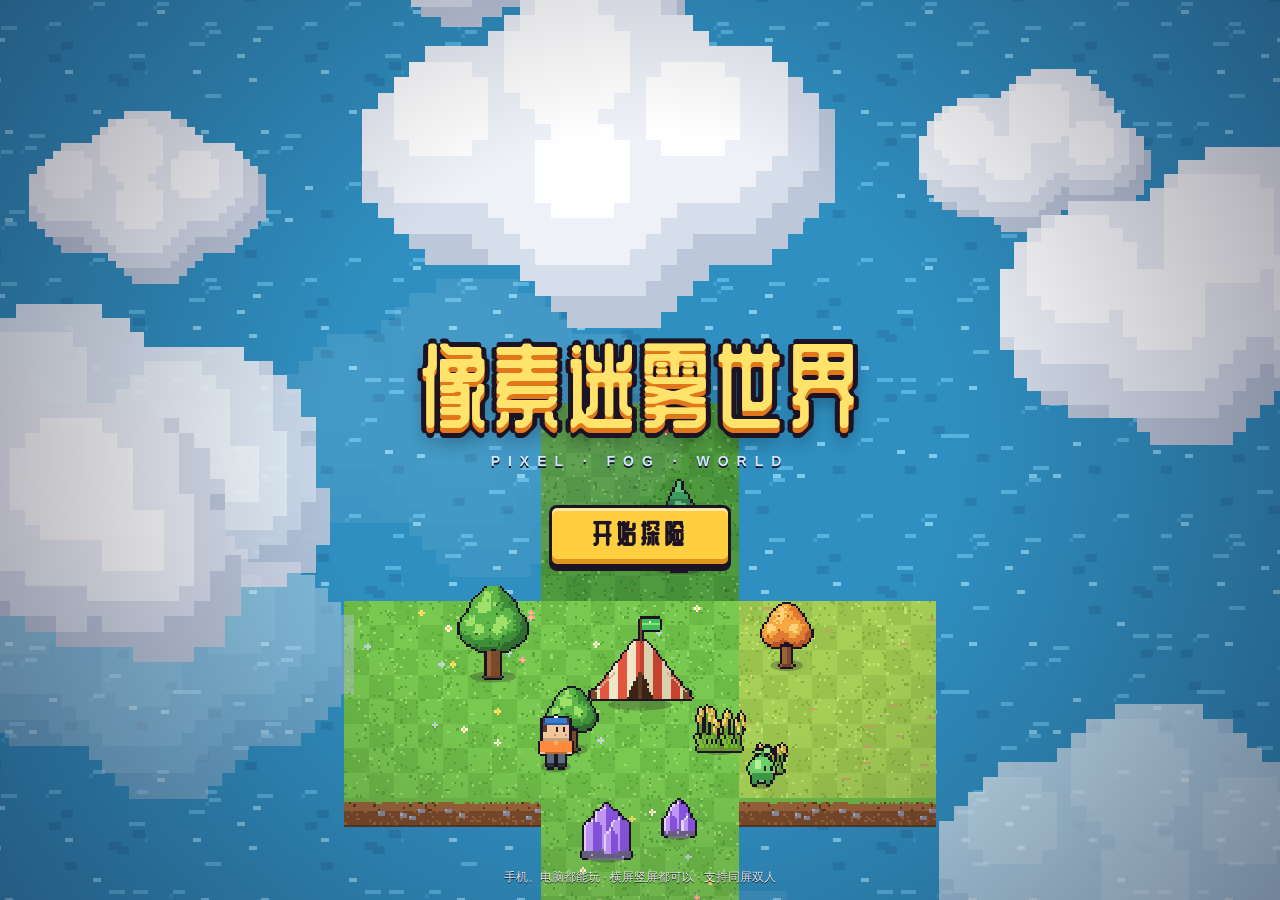
==== index.html @ 443a669f "像素迷雾世界：网页重制版（手机/电脑，单人/双人） - 9x9 迷雾地块、自动采集/战斗、建造与升级（沿用原版数值表） - 小精灵采集、昼夜循环与海盗来袭、营地防守与复活 - 4 个异世界小游戏、3 " ====
<!DOCTYPE html>
<html lang="zh-CN">
<head>
  <meta charset="utf-8">
  <title>像素迷雾世界</title>
  <meta name="viewport" content="width=device-width, initial-scale=1, maximum-scale=1, user-scalable=no, viewport-fit=cover">
  <meta name="description" content="洪水淹没家园，你漂到迷雾笼罩的小岛。采集资源、驱散迷雾、抵御海盗，找到雾外的新大陆。手机电脑都能玩的像素生存建造小游戏，支持同屏双人。">
  <meta name="theme-color" content="#1c1424">
  <meta name="apple-mobile-web-app-capable" content="yes">
  <meta name="mobile-web-app-capable" content="yes">
  <meta name="apple-mobile-web-app-status-bar-style" content="black-translucent">
  <meta name="apple-mobile-web-app-title" content="像素迷雾世界">
  <meta name="format-detection" content="telephone=no">
  <meta name="x5-orientation" content="portrait|landscape">
  <link rel="icon" href="icon.svg" type="image/svg+xml">
  <link rel="apple-touch-icon" href="icon-192.png">
  <link rel="manifest" href="manifest.webmanifest">
  <link rel="preconnect" href="https://fonts.googleapis.com">
  <link rel="preconnect" href="https://fonts.gstatic.com" crossorigin>
  <link rel="stylesheet" href="https://fonts.googleapis.com/css2?family=ZCOOL+QingKe+HuangYou&display=swap">
  <link rel="stylesheet" href="css/style.css">
</head>
<body>
  <div id="app">
    <canvas id="cv"></canvas>
    <div id="touch"></div>
    <div id="stick0" class="stick"></div><div id="knob0" class="knob"></div>
    <div id="stick1" class="stick p2"></div><div id="knob1" class="knob p2"></div>

    <!-- 游戏内 HUD -->
    <div id="hud" class="hidden">
      <div class="top">
        <div class="res">
          <div class="pill"><img data-icon="0" alt="木材"><span id="r0">0</span></div>
          <div class="pill"><img data-icon="1" alt="水稻"><span id="r1">0</span></div>
          <div class="pill"><img data-icon="2" alt="紫水晶"><span id="r2">0</span></div>
          <div class="pill gold"><img data-icon="3" alt="金币"><span id="r3">0</span></div>
        </div>
        <div class="right">
          <div class="daybox"><canvas id="clock" width="88" height="88"></canvas><span id="dayLabel">第1天</span></div>
          <button id="btnPause" class="iconbtn" aria-label="暂停">❚❚</button>
        </div>
      </div>
      <div class="row2">
        <div id="task"><span class="tg">目标</span><span id="taskText"></span></div>
        <div class="camp"><span class="lab">营地</span><div class="bar"><div id="campHp"></div></div><span id="campHpTxt"></span></div>
      </div>
      <div id="alerts">
        <div id="countdown"><span>海盗来袭</span><b id="cdNum">0:10</b></div>
        <div id="pirN"><img data-icon="6" alt=""><span>海盗 ×<b id="pirNum">0</b></span></div>
        <button id="letterBtn"><span class="env">✉</span><span>海盗来信</span></button>
      </div>
      <canvas id="minimap" width="120" height="120" title="点击放大/缩小"></canvas>
      <div id="deskHint"></div>
    </div>

    <div id="prompt0" class="prompt"></div>
    <div id="prompt1" class="prompt p2"></div>
    <button id="actBtn"></button>
    <div id="toasts"></div>
    <div id="warn"></div>
    <div id="banner"></div>

    <!-- 菜单页 -->
    <div id="screens">
      <section class="scr" id="scrTitle">
        <div class="logo"><div class="l1">像素迷雾世界</div><div class="l2">PIXEL · FOG · WORLD</div></div>
        <button class="btn big yellow" data-go="mode">开始探险</button>
        <div class="foot">手机、电脑都能玩 · 横屏竖屏都可以 · 支持同屏双人</div>
      </section>

      <section class="scr" id="scrMode">
        <div class="stitle">选择模式</div>
        <div class="modes">
          <button class="mode panel" data-mode="1">
            <canvas class="mart" width="132" height="96" data-art="1"></canvas>
            <div class="mt">单人模式</div>
            <div class="md">独自漂流，一个人建设小岛</div>
            <div class="best" id="best0">最好成绩：--:--:--</div>
          </button>
          <button class="mode panel" data-mode="2">
            <canvas class="mart" width="132" height="96" data-art="2"></canvas>
            <div class="mt">双人模式</div>
            <div class="md">同一台设备，两人合作</div>
            <div class="best" id="best1">最好成绩：--:--:--</div>
          </button>
        </div>
        <div class="mrow">
          <button class="btn sm" data-go="endings">结局图鉴</button>
          <button class="btn sm" data-go="help">玩法说明</button>
          <button class="btn sm" id="btnMusic">音乐：开</button>
          <button class="btn sm" id="btnSfx">音效：开</button>
        </div>
        <button class="back" data-go="title">‹ 返回</button>
      </section>

      <section class="scr" id="scrRole">
        <div class="stitle" id="roleTitle">选择角色</div>
        <div class="rolewrap">
          <div class="roles" id="roleGrid"></div>
          <div class="roledetail panel" id="roleDetail"></div>
        </div>
        <button class="back" data-go="mode">‹ 返回</button>
      </section>

      <section class="scr" id="scrStory">
        <canvas id="storyCv" width="320" height="180"></canvas>
        <div class="cap" id="storyCap"></div>
        <div class="tapnext">点击继续</div>
        <button class="skip" id="storySkip">跳过 ›</button>
      </section>

      <section class="scr" id="scrEndings">
        <div class="stitle">结局图鉴</div>
        <div class="ends" id="endGrid"></div>
        <button class="back" data-go="mode">‹ 返回</button>
      </section>
    </div>

    <div id="dlg"></div>
    <div id="fade"></div>
    <div id="rotateTip"></div>
  </div>

  <script src="js/util.js"></script>
  <script src="js/data.js"></script>
  <script src="js/sprites.js"></script>
  <script src="js/input.js"></script>
  <script src="js/audio.js"></script>
  <script src="js/save.js"></script>
  <script src="js/world.js"></script>
  <script src="js/entities.js"></script>
  <script src="js/game.js"></script>
  <script src="js/minigames.js"></script>
  <script src="js/ui.js"></script>
  <script src="js/main.js"></script>
</body>
</html>
---- css/style.css ----
:root {
  --ink: #1c1424;
  --paper: #f6e7c8;
  --paper2: #ecd6aa;
  --wood: #b07a45;
  --yellow: #ffcf3f;
  --yellow2: #e0951f;
  --green: #5bd16a;
  --green2: #2f9a45;
  --red: #ff5a4f;
  --red2: #b8322b;
  --blue: #4f9dff;
  --blue2: #2a63b8;
  --display: "ZCOOL QingKe HuangYou", "PingFang SC", "Hiragino Sans GB", "Microsoft YaHei", sans-serif;
  --body: "PingFang SC", "Hiragino Sans GB", "Microsoft YaHei", "Noto Sans SC", sans-serif;
  --st: env(safe-area-inset-top, 0px);
  --sb: env(safe-area-inset-bottom, 0px);
  --sl: env(safe-area-inset-left, 0px);
  --sr: env(safe-area-inset-right, 0px);
}
* { box-sizing: border-box; }
html, body {
  margin: 0; height: 100%; overflow: hidden; background: #1c1424; color: #fff;
  font-family: var(--body); -webkit-tap-highlight-color: transparent;
  user-select: none; -webkit-user-select: none; -webkit-touch-callout: none;
  touch-action: none; overscroll-behavior: none;
}
button { font-family: inherit; cursor: pointer; }
img.pix, .pill img, .cost img, #pirN img { image-rendering: pixelated; }
#app { position: fixed; inset: 0; overflow: hidden; }
#cv { position: absolute; inset: 0; width: 100%; height: 100%; image-rendering: pixelated; display: block; }
#touch { position: absolute; inset: 0; z-index: 1; }

/* 摇杆 */
.stick, .knob { position: fixed; left: 0; top: 0; display: none; z-index: 2; pointer-events: none; border-radius: 50%; }
.stick { width: 120px; height: 120px; margin: -60px 0 0 -60px; border: 4px solid rgba(255,255,255,.55); background: rgba(28,20,36,.25); }
.knob { width: 56px; height: 56px; margin: -28px 0 0 -28px; background: rgba(255,255,255,.75); border: 4px solid var(--ink); }
.knob.p2 { background: rgba(111,211,255,.85); }
.stick.p2 { border-color: rgba(111,211,255,.6); }

/* 通用面板与按钮 */
.panel {
  background: var(--paper); color: #3b2414; border: 4px solid var(--ink); border-radius: 10px;
  box-shadow: inset 0 -6px 0 var(--paper2), inset 0 4px 0 #fff8e8, 0 6px 0 rgba(0,0,0,.4);
}
.btn {
  --c1: var(--yellow); --c2: var(--yellow2);
  position: relative; display: inline-flex; align-items: center; justify-content: center; gap: 6px;
  min-height: 44px; padding: 8px 20px 12px; border: 3px solid var(--ink); border-radius: 8px;
  background: var(--c1); color: var(--ink); font-weight: 900; font-size: 17px; letter-spacing: 1px;
  box-shadow: inset 0 -5px 0 var(--c2), inset 0 3px 0 rgba(255,255,255,.55), 0 4px 0 var(--ink);
  transition: transform .06s;
}
.btn:active { transform: translateY(3px); box-shadow: inset 0 -3px 0 var(--c2), 0 1px 0 var(--ink); }
.btn.green { --c1: var(--green); --c2: var(--green2); }
.btn.red { --c1: var(--red); --c2: var(--red2); color: #fff; }
.btn.blue { --c1: var(--blue); --c2: var(--blue2); color: #fff; }
.btn.yellow { --c1: var(--yellow); --c2: var(--yellow2); }
.btn.gray, .btn.disabled { --c1: #b9b2a6; --c2: #8c857a; color: #5a524a; }
.btn.gray2 { --c1: #d8cfc0; --c2: #a89d8b; }
.btn.sm { min-height: 38px; padding: 5px 12px 9px; font-size: 15px; }
.btn.sq { min-height: 38px; width: 42px; padding: 4px 0 8px; font-size: 20px; }
.btn.big { font-size: 26px; padding: 12px 40px 18px; font-family: var(--display); letter-spacing: 4px; }
.iconbtn {
  width: 44px; height: 44px; border: 3px solid var(--ink); border-radius: 8px; background: var(--paper);
  color: var(--ink); font-weight: 900; font-size: 15px; box-shadow: inset 0 -4px 0 var(--paper2), 0 3px 0 var(--ink);
  pointer-events: auto;
}
.cost { display: inline-flex; align-items: center; gap: 2px; margin-right: 8px; font-weight: 900; font-size: 15px; color: #3b2414; white-space: nowrap; }
.cost img { width: 20px; height: 20px; }
.cost.lack { color: #e0322b; }
.cost.free { color: var(--green2); }
.cost.inline { margin: 0 0 0 4px; }

/* ---------------- HUD ---------------- */
#hud { position: absolute; inset: 0; z-index: 3; pointer-events: none; }
#hud.hidden { display: none; }
#hud.mini .top .res, #hud.mini .row2, #hud.mini #alerts, #hud.mini #minimap, #hud.mini .daybox, #hud.mini #deskHint { display: none !important; }
#hud .top {
  display: flex; justify-content: space-between; align-items: flex-start; gap: 8px;
  padding: calc(8px + var(--st)) calc(10px + var(--sr)) 0 calc(10px + var(--sl));
}
.res { display: flex; flex-wrap: wrap; gap: 6px; }
.pill {
  display: flex; align-items: center; gap: 4px; min-width: 76px; padding: 2px 10px 2px 3px;
  background: rgba(28,20,36,.82); border: 2px solid #000; border-radius: 8px; box-shadow: inset 0 -3px 0 rgba(255,255,255,.08);
  font-weight: 900; font-size: 17px; color: #fff; font-variant-numeric: tabular-nums;
}
.pill img { width: 26px; height: 26px; }
.pill.bump { animation: bump .25s; }
@keyframes bump { 50% { transform: scale(1.12); } }
.right { display: flex; align-items: center; gap: 8px; margin-left: auto; }
.daybox { display: flex; flex-direction: column; align-items: center; margin-top: -2px; }
.daybox canvas { width: 44px; height: 44px; }
.daybox span { font-weight: 900; font-size: 13px; text-shadow: 0 2px 0 var(--ink), 2px 0 0 var(--ink), -2px 0 0 var(--ink), 0 -2px 0 var(--ink); margin-top: -2px; }
.row2 { display: flex; flex-wrap: wrap; gap: 6px 10px; align-items: center; padding: 6px calc(10px + var(--sr)) 0 calc(10px + var(--sl)); }
#task {
  display: flex; align-items: center; gap: 6px; max-width: min(460px, 70vw);
  background: rgba(28,20,36,.78); border: 2px solid #000; border-left: 5px solid var(--yellow); border-radius: 6px;
  padding: 4px 10px 4px 6px; font-size: 14px; font-weight: 700; color: #fff4b0;
}
#task .tg { background: var(--yellow); color: var(--ink); font-weight: 900; font-size: 12px; padding: 1px 5px; border-radius: 3px; }
#task.done { animation: taskdone .8s; }
@keyframes taskdone { 0%, 100% { transform: none; } 30% { transform: scale(1.08); background: rgba(47,154,69,.9); } }
.camp { display: flex; align-items: center; gap: 6px; background: rgba(28,20,36,.78); border: 2px solid #000; border-radius: 6px; padding: 3px 8px; font-size: 12px; font-weight: 900; }
.camp .bar { width: 90px; height: 10px; background: #3a2a3a; border: 2px solid #000; }
#campHp { height: 100%; width: 100%; background: var(--green); transition: width .2s; }
#campHp.low { background: var(--red); }
#campHpTxt { font-variant-numeric: tabular-nums; color: #ddd; min-width: 58px; }
#alerts { position: relative; margin: 8px 0 0 calc(10px + var(--sl)); width: max-content; display: flex; flex-direction: column; align-items: flex-start; gap: 6px; }
#countdown, #pirN, #letterBtn { display: none; }
#countdown.on { display: flex; align-items: center; gap: 8px; background: var(--red); color: #fff; border: 3px solid var(--ink); border-radius: 8px; padding: 4px 14px; font-weight: 900; font-size: 18px; animation: pulse .6s infinite alternate; }
#countdown b { font-size: 22px; font-variant-numeric: tabular-nums; }
@keyframes pulse { to { transform: scale(1.07); } }
#pirN.on { display: flex; align-items: center; gap: 4px; background: rgba(28,20,36,.85); border: 2px solid var(--red); border-radius: 6px; padding: 2px 10px 2px 4px; font-weight: 900; font-size: 14px; }
#pirN img { width: 24px; height: 24px; }
#letterBtn.on {
  display: flex; align-items: center; gap: 6px; pointer-events: auto; border: 3px solid var(--ink); border-radius: 8px;
  background: var(--paper); color: #6b2a1a; font-weight: 900; font-size: 15px; padding: 4px 12px 7px; box-shadow: inset 0 -4px 0 var(--paper2), 0 3px 0 var(--ink);
  animation: wobble 1s infinite;
}
#letterBtn .env { font-size: 20px; }
@keyframes wobble { 0%, 100% { transform: rotate(0); } 25% { transform: rotate(-4deg); } 75% { transform: rotate(4deg); } }
#minimap {
  position: absolute; right: calc(10px + var(--sr)); top: calc(112px + var(--st)); width: 100px; height: 100px;
  border: 3px solid var(--ink); border-radius: 6px; image-rendering: pixelated; pointer-events: auto; opacity: .92; box-shadow: 0 3px 0 rgba(0,0,0,.4);
  transition: width .15s, height .15s;
}
#minimap.big { width: 220px; height: 220px; }
#deskHint {
  position: absolute; left: 50%; bottom: calc(10px + var(--sb)); transform: translateX(-50%); white-space: nowrap;
  font-size: 12px; color: rgba(255,255,255,.85); background: rgba(28,20,36,.6); padding: 3px 10px; border-radius: 4px;
}
body.touch #deskHint { display: none; }

/* 交互气泡 */
.prompt {
  position: absolute; left: 0; top: 0; z-index: 4; display: none; pointer-events: auto; cursor: pointer;
  background: #fff7e0; color: var(--ink); border: 3px solid var(--ink); border-radius: 8px; padding: 5px 10px 6px;
  box-shadow: inset 0 -4px 0 #ecd6aa, 0 4px 0 rgba(0,0,0,.35); text-align: center; white-space: nowrap;
}
.prompt.on { display: block; animation: pop .18s; }
.prompt::after { content: ""; position: absolute; left: 50%; bottom: -11px; margin-left: -8px; border: 8px solid transparent; border-top-color: var(--ink); border-bottom: 0; }
.prompt.p2 { border-color: #1d5f8a; }
.prompt .pl { font-weight: 900; font-size: 16px; display: flex; align-items: center; justify-content: center; gap: 6px; }
.prompt .pc { margin-top: 2px; }
.prompt .key { font-size: 11px; background: var(--ink); color: #fff; border-radius: 3px; padding: 1px 5px; }
.prompt.cant .pl { color: #7a6a5a; }
.prompt:active { transform-origin: center; filter: brightness(.95); }
@keyframes pop { from { opacity: 0; } to { opacity: 1; } }
#actBtn {
  position: absolute; right: calc(20px + var(--sr)); bottom: calc(26px + var(--sb)); z-index: 4; display: none;
  width: 88px; height: 88px; border-radius: 50%; border: 4px solid var(--ink); background: var(--yellow); color: var(--ink);
  font-weight: 900; font-size: 20px; box-shadow: inset 0 -7px 0 var(--yellow2), inset 0 4px 0 rgba(255,255,255,.6), 0 5px 0 var(--ink);
}
#actBtn.on { display: block; }
#actBtn:active { transform: translateY(3px); }

#toasts { position: absolute; left: 50%; top: calc(160px + var(--st)); transform: translateX(-50%); z-index: 6; display: flex; flex-direction: column; align-items: center; gap: 6px; pointer-events: none; width: max-content; max-width: 92vw; }
.toast { background: rgba(28,20,36,.92); color: #fff; border: 2px solid var(--yellow); border-radius: 8px; padding: 7px 14px; font-weight: 700; font-size: 14px; text-align: center; animation: toastin .2s; transition: opacity .5s, transform .5s; }
.toast.out { opacity: 0; transform: translateY(-10px); }
@keyframes toastin { from { opacity: 0; transform: translateY(10px); } }
#warn { position: absolute; left: 50%; top: 34%; transform: translate(-50%, -50%); z-index: 5; pointer-events: none; opacity: 0; font-family: var(--display); font-size: 30px; color: #fff; background: rgba(184,50,43,.85); border: 3px solid var(--ink); padding: 6px 18px; border-radius: 8px; white-space: nowrap; }
#warn.on { animation: warn 1.6s; }
@keyframes warn { 0%, 100% { opacity: 0; } 10%, 80% { opacity: 1; } 20%, 40%, 60% { transform: translate(-50%, -50%) scale(1.06); } 30%, 50% { transform: translate(-50%, -50%); } }
#banner { position: absolute; left: 0; right: 0; top: 30%; z-index: 5; pointer-events: none; text-align: center; opacity: 0; }
#banner .big { font-family: var(--display); font-size: 52px; color: #ffe36b; text-shadow: 0 4px 0 #e2761b, 0 8px 0 var(--ink), 4px 0 0 var(--ink), -4px 0 0 var(--ink), 0 -4px 0 var(--ink); }
#banner .sub { margin-top: 8px; font-weight: 900; font-size: 16px; text-shadow: 0 2px 0 var(--ink), 2px 0 0 var(--ink), -2px 0 0 var(--ink); }
#banner.on { animation: banner 2.6s; }
@keyframes banner { 0% { opacity: 0; transform: scale(.7); } 12%, 80% { opacity: 1; transform: none; } 100% { opacity: 0; } }

/* ---------------- 菜单页 ---------------- */
#screens { position: absolute; inset: 0; z-index: 7; pointer-events: none; }
.scr { position: absolute; inset: 0; display: none; flex-direction: column; align-items: center; justify-content: center; gap: 18px; pointer-events: auto; padding: calc(16px + var(--st)) calc(14px + var(--sr)) calc(16px + var(--sb)) calc(14px + var(--sl)); }
.scr.on { display: flex; animation: scrin .3s; }
@keyframes scrin { from { opacity: 0; } }
.logo { text-align: center; margin-bottom: 18px; }
.logo .l1 {
  font-family: var(--display); font-size: clamp(44px, 11vw, 92px); line-height: 1.1; color: #ffe36b; letter-spacing: 4px;
  text-shadow: 0 5px 0 #e2761b, 0 10px 0 var(--ink), 5px 5px 0 var(--ink), -5px 5px 0 var(--ink), 5px 0 0 var(--ink), -5px 0 0 var(--ink), 0 -5px 0 var(--ink), 0 14px 18px rgba(0,0,0,.4);
  animation: float 3s ease-in-out infinite;
}
.logo .l2 { margin-top: 18px; font-weight: 900; letter-spacing: 8px; font-size: 14px; color: #cfe6ff; text-shadow: 0 2px 0 var(--ink); }
@keyframes float { 50% { transform: translateY(-6px); } }
.foot { position: absolute; bottom: calc(14px + var(--sb)); font-size: 12px; color: rgba(255,255,255,.85); text-shadow: 0 1px 0 var(--ink); text-align: center; padding: 0 12px; }
.stitle { font-family: var(--display); font-size: clamp(32px, 7vw, 48px); color: #fff; letter-spacing: 4px; text-shadow: 0 4px 0 var(--ink), 4px 0 0 var(--ink), -4px 0 0 var(--ink), 0 -4px 0 var(--ink); }
.back { position: absolute; left: calc(12px + var(--sl)); top: calc(12px + var(--st)); background: rgba(28,20,36,.75); color: #fff; border: 2px solid #000; border-radius: 8px; padding: 6px 14px; font-weight: 900; font-size: 15px; }
.modes { display: flex; gap: 18px; flex-wrap: wrap; justify-content: center; }
.mode { width: 240px; padding: 14px 12px 12px; display: flex; flex-direction: column; align-items: center; gap: 4px; transition: transform .1s; }
.mode:active { transform: translateY(3px); }
.mode .mart { width: 132px; height: 96px; image-rendering: pixelated; }
.mode .mt { font-family: var(--display); font-size: 28px; color: var(--ink); letter-spacing: 2px; }
.mode .md { font-size: 13px; color: #6b4a2f; }
.mode .best { margin-top: 4px; font-size: 12px; font-weight: 900; color: #fff; background: rgba(28,20,36,.8); padding: 2px 8px; border-radius: 4px; font-variant-numeric: tabular-nums; }
.mrow { display: flex; gap: 10px; flex-wrap: wrap; justify-content: center; }

.rolewrap { display: flex; gap: 16px; align-items: stretch; flex-wrap: wrap; justify-content: center; max-width: 820px; }
.roles { display: grid; grid-template-columns: repeat(4, 92px); gap: 10px; }
.role { position: relative; width: 92px; height: 112px; padding: 4px; display: flex; flex-direction: column; align-items: center; justify-content: flex-end; background: #fff4dc; border: 3px solid var(--ink); border-radius: 8px; box-shadow: inset 0 -4px 0 var(--paper2); }
.role img { width: 66px; height: 84px; image-rendering: pixelated; }
.role .rn { font-size: 13px; font-weight: 900; color: var(--ink); }
.role.sel { background: #ffe36b; box-shadow: inset 0 -4px 0 var(--yellow2), 0 0 0 3px #fff; transform: translateY(-3px); }
.role.taken { opacity: .45; }
.role.locked img { filter: brightness(0) opacity(.45); }
.role.locked::after { content: "🔒"; position: absolute; top: 4px; right: 6px; font-size: 14px; }
.role .tag { position: absolute; top: 3px; left: 4px; font-size: 11px; font-weight: 900; background: var(--ink); color: #ffe36b; padding: 0 4px; border-radius: 3px; }
.roledetail { width: 260px; padding: 14px; display: flex; flex-direction: column; gap: 8px; }
.roledetail .nm { font-family: var(--display); font-size: 30px; color: var(--ink); }
.roledetail .pk { font-weight: 900; color: #b8322b; font-size: 15px; }
.roledetail .stt { font-size: 13px; color: #5b3a24; display: grid; grid-template-columns: auto 1fr; gap: 2px 8px; }
.roledetail .lockt { font-size: 13px; color: #8a6a4a; background: rgba(0,0,0,.06); padding: 6px; border-radius: 6px; }
.roledetail .btn { margin-top: auto; }

#scrStory { background: #0e0b14; gap: 14px; }
#storyCv { width: min(92vw, 640px, calc((100vh - 200px) * 1.777)); aspect-ratio: 16 / 9; height: auto; image-rendering: pixelated; border: 4px solid var(--ink); border-radius: 6px; box-shadow: 0 0 0 3px #3a2a4a; }
#storyCap { font-family: var(--display); font-size: clamp(20px, 5vw, 30px); color: #fff4b0; text-align: center; letter-spacing: 2px; min-height: 1.4em; padding: 0 10px; }
.tapnext { font-size: 13px; color: rgba(255,255,255,.6); animation: blink 1.2s infinite; }
@keyframes blink { 50% { opacity: .2; } }
.skip { position: absolute; right: calc(14px + var(--sr)); top: calc(14px + var(--st)); background: rgba(255,255,255,.12); color: #fff; border: 2px solid rgba(255,255,255,.4); border-radius: 6px; padding: 6px 14px; font-weight: 900; }

.ends { display: flex; gap: 14px; flex-wrap: wrap; justify-content: center; max-width: 900px; }
.endc { width: 250px; padding: 10px; display: flex; flex-direction: column; gap: 6px; }
.endc canvas { width: 100%; aspect-ratio: 16/10; image-rendering: pixelated; border: 3px solid var(--ink); border-radius: 4px; background: #222; }
.endc .et { font-family: var(--display); font-size: 22px; color: var(--ink); }
.endc .ed { font-size: 12px; color: #5b3a24; line-height: 1.5; }
.endc.locked .et { color: #8a7a6a; }

/* ---------------- 弹窗 ---------------- */
#dlg { position: absolute; inset: 0; z-index: 8; pointer-events: none; }
.dlg-wrap { position: absolute; inset: 0; display: flex; align-items: center; justify-content: center; background: rgba(10,6,16,.55); pointer-events: auto; opacity: 0; transition: opacity .15s; padding: calc(10px + var(--st)) calc(10px + var(--sr)) calc(10px + var(--sb)) calc(10px + var(--sl)); }
.dlg-wrap.show { opacity: 1; }
.dlg-wrap.show .dlg { animation: dlgin .2s ease-out; }
@keyframes dlgin { from { transform: scale(.9) translateY(10px); } }
.dlg { width: min(440px, 96vw); max-height: min(88vh, 720px); display: flex; flex-direction: column; padding: 12px 12px 14px; }
.dlg.w-sm { width: min(370px, 96vw); }
.dlg.w-md { width: min(480px, 96vw); }
.dh { display: flex; align-items: center; justify-content: space-between; gap: 8px; margin-bottom: 8px; }
.dh span { font-family: var(--display); font-size: 28px; color: var(--ink); letter-spacing: 2px; }
.dh.center { justify-content: center; position: relative; }
.dh.center .x { position: absolute; right: 0; top: 0; }
.dh.win span { color: #2f9a45; }
.dh.lose span { color: #b8322b; }
.dh .x { width: 36px; height: 36px; border: 3px solid var(--ink); border-radius: 6px; background: var(--red); color: #fff; font-weight: 900; box-shadow: inset 0 -3px 0 var(--red2); flex: none; }
.tabs { display: flex; gap: 6px; margin-bottom: 8px; }
.tab { flex: 1; padding: 7px 4px 9px; border: 3px solid var(--ink); border-radius: 8px; background: #e6d2a8; font-weight: 900; font-size: 15px; color: #6b4a2f; }
.tab.on { background: var(--yellow); color: var(--ink); box-shadow: inset 0 -4px 0 var(--yellow2); }
.scroll { overflow-y: auto; -webkit-overflow-scrolling: touch; touch-action: pan-y; flex: 1; min-height: 0; padding-right: 2px; }
.row { display: flex; align-items: center; gap: 10px; background: #fff7e6; border: 2px solid #c9a26a; border-radius: 8px; padding: 8px; margin-bottom: 8px; }
.row .ic { width: 48px; height: 48px; flex: none; display: flex; align-items: center; justify-content: center; background: #f0dcb4; border-radius: 6px; border: 2px solid #d9be8c; }
.row .ic img { max-width: 42px; max-height: 42px; }
.row .mid { flex: 1; min-width: 0; }
.row .t { font-weight: 900; font-size: 15px; color: var(--ink); }
.row .d { font-size: 12.5px; color: #6b4a2f; margin-top: 1px; }
.row .cs { margin-top: 3px; }
.row .maxed { font-weight: 900; color: #b8860b; font-size: 14px; padding: 0 6px; }
.row.assign .num { min-width: 26px; text-align: center; font-weight: 900; font-size: 20px; color: var(--ink); }
.info { font-size: 13.5px; line-height: 1.55; color: #5b3a24; background: rgba(255,255,255,.45); border-radius: 6px; padding: 8px 10px; margin-bottom: 8px; }
.info.small { font-size: 12px; }
.info.center { text-align: center; }
.info.gold { color: #8a5a00; background: rgba(255,214,90,.45); font-weight: 900; }
.btns { display: flex; gap: 10px; justify-content: center; margin-top: 6px; flex-wrap: wrap; }
.btns.col { flex-direction: column; align-items: stretch; }
.letter { background: #f3e2bf; border: 3px dashed #b07a45; border-radius: 6px; padding: 16px 14px 10px; position: relative; color: #5b2a1a; font-size: 16px; line-height: 2; }
.letter .sig { text-align: right; font-weight: 900; margin-top: 6px; }
.letter .ld { position: absolute; left: 10px; bottom: 6px; opacity: .85; }
.letter .ld img { width: 48px; }
.paper .btns { margin-top: 12px; }
.over-hero { display: flex; justify-content: center; gap: 10px; }
.over-hero img { width: 66px; image-rendering: pixelated; }
.stats { display: grid; grid-template-columns: 1fr 1fr; gap: 6px; margin: 8px 0; }
.stat { display: flex; justify-content: space-between; align-items: center; gap: 6px; background: #fff7e6; border: 2px solid #d9be8c; border-radius: 6px; padding: 6px 10px; font-size: 13px; color: #6b4a2f; }
.stat b { color: var(--ink); font-size: 15px; display: inline-flex; align-items: center; gap: 2px; }
.stat b img { width: 20px; }
.stat.wide { grid-column: span 2; }
.stamp { margin: 6px auto; display: inline-block; align-self: center; font-family: var(--display); font-size: 24px; padding: 4px 16px; border: 4px solid #b8322b; color: #b8322b; border-radius: 8px; transform: rotate(-4deg); animation: stamp .5s ease-out; background: rgba(255,255,255,.4); }
.stamp.e1 { border-color: #2f9a45; color: #2f9a45; }
.stamp.e2 { border-color: #7b4fd1; color: #7b4fd1; }
@keyframes stamp { from { transform: scale(2.6) rotate(-4deg); opacity: 0; } }
.portal-art { display: flex; justify-content: center; }
.portal-art img { width: 110px; }
.rule { text-align: center; font-size: 15px; line-height: 1.7; color: var(--ink); font-weight: 700; margin: 6px 0 10px; }
.help p { font-size: 14px; line-height: 1.65; color: #4b2f1c; margin: 0 0 10px; }

#fade { position: absolute; inset: 0; z-index: 9; background: #000; opacity: 0; pointer-events: none; transition: opacity .35s; }
#fade.on { opacity: 1; }

/* ---------------- 适配 ---------------- */
@media (max-width: 560px) {
  .pill { min-width: 62px; font-size: 15px; padding-right: 7px; }
  .pill img { width: 22px; height: 22px; }
  .res { gap: 4px; max-width: calc(100vw - 120px); }
  #task { font-size: 13px; max-width: 100%; }
  #minimap { width: 84px; height: 84px; top: calc(128px + var(--st)); }
  #toasts { top: calc(176px + var(--st)); }
  .roles { grid-template-columns: repeat(4, 76px); gap: 7px; }
  .role { width: 76px; height: 96px; }
  .role img { width: 54px; height: 70px; }
  .roledetail { width: 100%; max-width: 340px; padding: 10px; }
  .roledetail .nm { font-size: 24px; }
  .mode { width: min(300px, 86vw); flex-direction: row; flex-wrap: wrap; justify-content: center; }
  .mode .mart { width: 88px; height: 64px; }
  .stats { grid-template-columns: 1fr; }
  .stat.wide { grid-column: auto; }
}
@media (max-height: 500px) {
  .scr { gap: 10px; }
  .logo .l1 { font-size: 54px; }
  .modes { gap: 12px; }
  .mode { width: 210px; padding: 8px; }
  .mode .mart { width: 88px; height: 64px; }
  .mode .mt { font-size: 22px; }
  .roles { grid-template-columns: repeat(4, 72px); gap: 6px; }
  .role { width: 72px; height: 88px; }
  .role img { width: 50px; height: 62px; }
  .roledetail { width: 230px; padding: 8px; gap: 4px; }
  .roledetail .nm { font-size: 22px; }
  .stitle { font-size: 28px; }
  .dlg { max-height: 94vh; }
  #minimap { width: 76px; height: 76px; top: calc(96px + var(--st)); }
  #toasts { top: calc(130px + var(--st)); }
  .endc { width: 200px; }
}
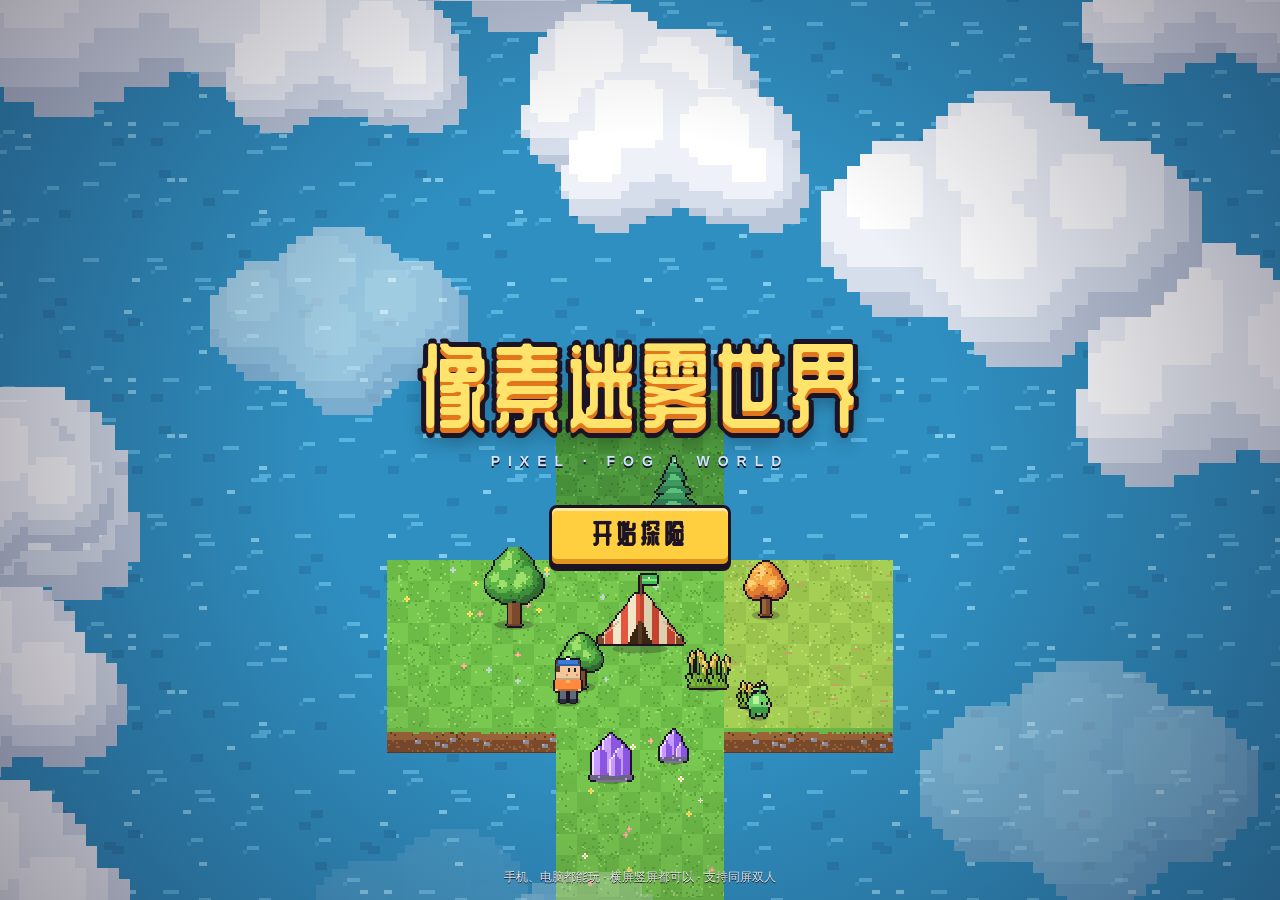
==== commit d47919d2: "核心：玩法插件接口 + 试玩审查修复 - PF.Sys 插件注册与钩子（生命周期、事件、绘制、交互、营地/集市标签页、数值修正） - 精灵/海盗绕开建筑（修复精灵永久卡住），卡住时侧移/跳跃 - 过场" ====
--- a/index.html
+++ b/index.html
@@ -17,8 +17,11 @@
   <link rel="manifest" href="manifest.webmanifest">
   <link rel="preconnect" href="https://fonts.googleapis.com">
   <link rel="preconnect" href="https://fonts.gstatic.com" crossorigin>
-  <link rel="stylesheet" href="https://fonts.googleapis.com/css2?family=ZCOOL+QingKe+HuangYou&display=swap">
+  <link rel="preload" as="style" href="https://fonts.googleapis.com/css2?family=ZCOOL+QingKe+HuangYou&display=swap" onload="this.onload=null;this.rel='stylesheet'">
   <link rel="stylesheet" href="css/style.css">
+  <link rel="stylesheet" href="css/combat.css">
+  <link rel="stylesheet" href="css/explore.css">
+  <link rel="stylesheet" href="css/meta.css">
 </head>
 <body>
   <div id="app">
@@ -52,7 +55,13 @@
       </div>
       <canvas id="minimap" width="120" height="120" title="点击放大/缩小"></canvas>
       <div id="deskHint"></div>
+      <!-- 玩法插件的界面挂点 -->
+      <div id="bossBar"></div>
+      <div id="weatherBox"></div>
+      <div id="rightCol"><button id="buildBtn" class="hudbtn"></button><button id="skillBtn1" class="hudbtn skill p2"></button><button id="skillBtn0" class="hudbtn skill"></button></div>
+      <div id="extHud"></div>
     </div>
+    <div id="moveHint"><div class="hand"></div><div class="txt">按住屏幕任意位置拖动来移动<br>停下来会自动采集 / 战斗</div></div>
 
     <div id="prompt0" class="prompt"></div>
     <div id="prompt1" class="prompt p2"></div>
@@ -84,8 +93,17 @@
             <div class="md">同一台设备，两人合作</div>
             <div class="best" id="best1">最好成绩：--:--:--</div>
           </button>
+          <button class="mode panel" data-mode="e">
+            <canvas class="mart" width="132" height="96" data-art="e"></canvas>
+            <div class="mt">无尽守夜</div>
+            <div class="md">敌人一夜比一夜强，能撑几夜？</div>
+            <div class="best" id="bestE">最佳：--</div>
+          </button>
         </div>
+        <div class="crystals" id="crystalBox"><span class="cg"></span>迷雾结晶 <b id="crystalNum">0</b></div>
         <div class="mrow">
+          <button class="btn sm green" id="btnTalent">天赋</button>
+          <button class="btn sm green" id="btnAch">成就</button>
           <button class="btn sm" data-go="endings">结局图鉴</button>
           <button class="btn sm" data-go="help">玩法说明</button>
           <button class="btn sm" id="btnMusic">音乐：开</button>
@@ -119,7 +137,6 @@
 
     <div id="dlg"></div>
     <div id="fade"></div>
-    <div id="rotateTip"></div>
   </div>
 
   <script src="js/util.js"></script>
@@ -133,6 +150,17 @@
   <script src="js/game.js"></script>
   <script src="js/minigames.js"></script>
   <script src="js/ui.js"></script>
+  <!-- 玩法插件（每个文件 PF.Sys.register 一个或多个系统） -->
+  <script src="js/sys/meta.js"></script>
+  <script src="js/sys/defense.js"></script>
+  <script src="js/sys/fogmon.js"></script>
+  <script src="js/sys/boss.js"></script>
+  <script src="js/sys/skills.js"></script>
+  <script src="js/sys/events.js"></script>
+  <script src="js/sys/landmarks.js"></script>
+  <script src="js/sys/fishing.js"></script>
+  <script src="js/sys/pets.js"></script>
+  <script src="js/sys/endless.js"></script>
   <script src="js/main.js"></script>
 </body>
 </html>
--- a/css/style.css
+++ b/css/style.css
@@ -154,9 +154,37 @@
   font-weight: 900; font-size: 20px; box-shadow: inset 0 -7px 0 var(--yellow2), inset 0 4px 0 rgba(255,255,255,.6), 0 5px 0 var(--ink);
 }
 #actBtn.on { display: block; }
-#actBtn:active { transform: translateY(3px); }
-
-#toasts { position: absolute; left: 50%; top: calc(160px + var(--st)); transform: translateX(-50%); z-index: 6; display: flex; flex-direction: column; align-items: center; gap: 6px; pointer-events: none; width: max-content; max-width: 92vw; }
+#actBtn:active, #actBtn.press { transform: translateY(3px); box-shadow: inset 0 -4px 0 var(--yellow2), 0 2px 0 var(--ink); }
+.prompt .lk { margin-top: 2px; font-size: 12px; font-weight: 900; color: #c0302a; }
+.prompt .lk.ok { color: #2f7a3a; }
+
+/* 插件挂点 */
+#extHud { position: absolute; inset: 0; pointer-events: none; }
+#rightCol { position: absolute; right: calc(20px + var(--sr)); bottom: calc(128px + var(--sb)); display: flex; flex-direction: column-reverse; align-items: center; gap: 12px; pointer-events: none; }
+.hudbtn {
+  display: none; pointer-events: auto; position: relative; width: 64px; height: 64px; border-radius: 50%;
+  border: 4px solid var(--ink); background: var(--paper); color: var(--ink); font-weight: 900; font-size: 13px;
+  box-shadow: inset 0 -5px 0 var(--paper2), 0 4px 0 var(--ink); align-items: center; justify-content: center; flex-direction: column; line-height: 1.1;
+}
+.hudbtn.on { display: flex; }
+.hudbtn:active { transform: translateY(3px); }
+#skillBtn1 { position: fixed; left: calc(20px + var(--sl)); bottom: calc(128px + var(--sb)); }
+#bossBar { position: absolute; left: 50%; top: calc(64px + var(--st)); transform: translateX(-50%); display: none; width: min(420px, 70vw); pointer-events: none; }
+#bossBar.on { display: block; }
+#weatherBox { position: absolute; right: calc(120px + var(--sr)); top: calc(10px + var(--st)); display: none; pointer-events: auto; }
+#weatherBox.on { display: flex; }
+#moveHint { position: absolute; left: 50%; bottom: calc(60px + var(--sb)); transform: translateX(-50%); z-index: 5; display: none; flex-direction: column; align-items: center; gap: 8px; pointer-events: none; }
+#moveHint.on { display: flex; }
+#moveHint .hand { width: 56px; height: 56px; border-radius: 50%; border: 4px solid #fff; background: rgba(255,255,255,.35); animation: handmove 1.6s ease-in-out infinite; }
+#moveHint .txt { background: rgba(28,20,36,.85); color: #fff; font-weight: 900; font-size: 15px; text-align: center; padding: 8px 14px; border-radius: 8px; border: 2px solid var(--yellow); line-height: 1.5; }
+@keyframes handmove { 0%, 100% { transform: translate(-40px, 0); } 50% { transform: translate(40px, -20px); } }
+.crystals { display: flex; align-items: center; gap: 6px; font-weight: 900; font-size: 15px; background: rgba(28,20,36,.75); border: 2px solid #b17cff; border-radius: 8px; padding: 4px 12px; text-shadow: 0 1px 0 var(--ink); }
+.crystals b { color: #e6d4ff; font-size: 18px; }
+.crystals .cg { width: 14px; height: 18px; background: linear-gradient(135deg, #e6d4ff, #8a55e0); clip-path: polygon(50% 0, 100% 35%, 80% 100%, 20% 100%, 0 35%); }
+.tabs.many { flex-wrap: wrap; }
+.tabs.many .tab { flex: 1 0 22%; font-size: 13px; padding: 6px 2px 8px; }
+
+#toasts { position: absolute; left: 50%; top: calc(160px + var(--st)); transform: translateX(-50%); z-index: 10; display: flex; flex-direction: column; align-items: center; gap: 6px; pointer-events: none; width: max-content; max-width: 92vw; }
 .toast { background: rgba(28,20,36,.92); color: #fff; border: 2px solid var(--yellow); border-radius: 8px; padding: 7px 14px; font-weight: 700; font-size: 14px; text-align: center; animation: toastin .2s; transition: opacity .5s, transform .5s; }
 .toast.out { opacity: 0; transform: translateY(-10px); }
 @keyframes toastin { from { opacity: 0; transform: translateY(10px); } }
@@ -185,8 +213,8 @@
 .foot { position: absolute; bottom: calc(14px + var(--sb)); font-size: 12px; color: rgba(255,255,255,.85); text-shadow: 0 1px 0 var(--ink); text-align: center; padding: 0 12px; }
 .stitle { font-family: var(--display); font-size: clamp(32px, 7vw, 48px); color: #fff; letter-spacing: 4px; text-shadow: 0 4px 0 var(--ink), 4px 0 0 var(--ink), -4px 0 0 var(--ink), 0 -4px 0 var(--ink); }
 .back { position: absolute; left: calc(12px + var(--sl)); top: calc(12px + var(--st)); background: rgba(28,20,36,.75); color: #fff; border: 2px solid #000; border-radius: 8px; padding: 6px 14px; font-weight: 900; font-size: 15px; }
-.modes { display: flex; gap: 18px; flex-wrap: wrap; justify-content: center; }
-.mode { width: 240px; padding: 14px 12px 12px; display: flex; flex-direction: column; align-items: center; gap: 4px; transition: transform .1s; }
+.modes { display: flex; gap: 14px; flex-wrap: wrap; justify-content: center; max-width: 900px; }
+.mode { width: 230px; padding: 14px 12px 12px; display: flex; flex-direction: column; align-items: center; gap: 4px; transition: transform .1s; }
 .mode:active { transform: translateY(3px); }
 .mode .mart { width: 132px; height: 96px; image-rendering: pixelated; }
 .mode .mt { font-family: var(--display); font-size: 28px; color: var(--ink); letter-spacing: 2px; }
@@ -286,8 +314,9 @@
 
 /* ---------------- 适配 ---------------- */
 @media (max-width: 560px) {
-  .pill { min-width: 62px; font-size: 15px; padding-right: 7px; }
-  .pill img { width: 22px; height: 22px; }
+  .pill { min-width: 0; font-size: 14px; padding-right: 6px; gap: 2px; }
+  .pill img { width: 20px; height: 20px; }
+  .res { flex-wrap: nowrap; }
   .res { gap: 4px; max-width: calc(100vw - 120px); }
   #task { font-size: 13px; max-width: 100%; }
   #minimap { width: 84px; height: 84px; top: calc(128px + var(--st)); }
@@ -303,6 +332,15 @@
   .stat.wide { grid-column: auto; }
 }
 @media (max-height: 500px) {
+  /* 横屏手机：HUD 更紧凑，提示挪到底部，不挡人物 */
+  .row2 { padding-top: 4px; gap: 4px 8px; }
+  #task { font-size: 12px; padding: 2px 8px 2px 4px; }
+  .camp { font-size: 11px; padding: 2px 6px; }
+  #alerts { flex-direction: row; margin-top: 4px; }
+  #toasts { top: auto; bottom: calc(14px + var(--sb)); }
+  #rightCol { bottom: calc(112px + var(--sb)); }
+  .hudbtn { width: 56px; height: 56px; }
+  #actBtn { width: 76px; height: 76px; font-size: 18px; }
   .scr { gap: 10px; }
   .logo .l1 { font-size: 54px; }
   .modes { gap: 12px; }
--- a/css/combat.css
+++ b/css/combat.css
@@ -0,0 +1 @@
+/* 占位 */
--- a/css/explore.css
+++ b/css/explore.css
@@ -0,0 +1 @@
+/* 占位 */
--- a/css/meta.css
+++ b/css/meta.css
@@ -0,0 +1 @@
+/* 占位 */
